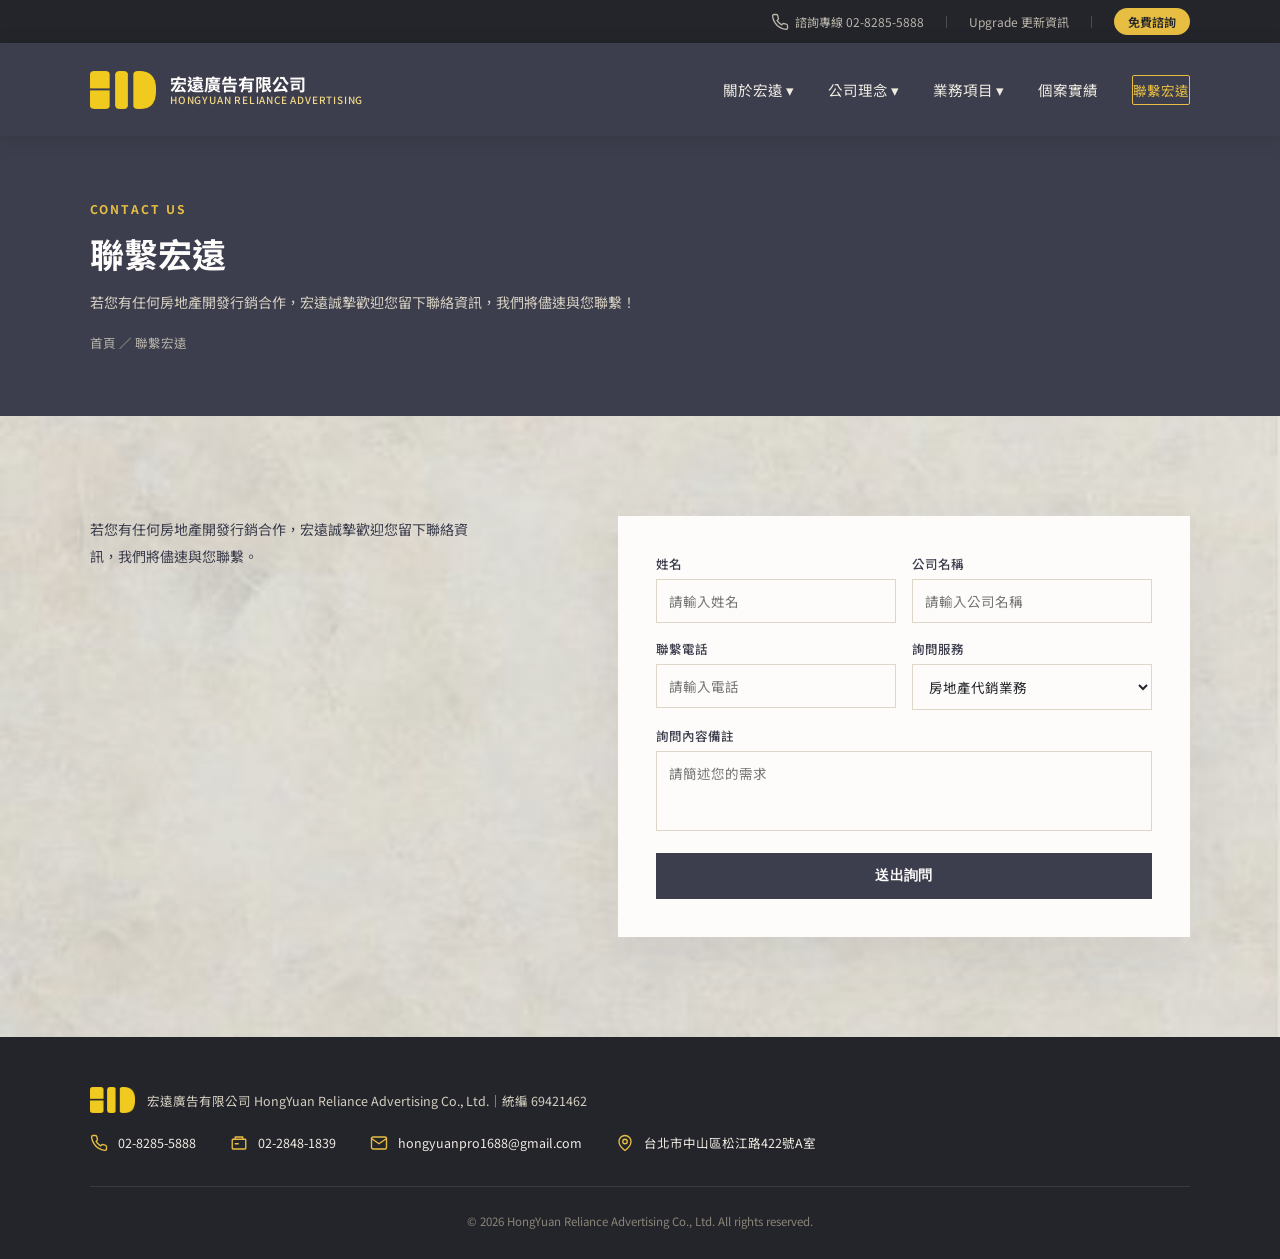
==== contact.html @ 18f9fe30 "Add files via upload" ====
<!DOCTYPE html>
<html lang="zh-Hant">
<head>
<meta charset="UTF-8">
<meta name="viewport" content="width=device-width, initial-scale=1.0">
<title>聯繫宏遠｜宏遠廣告有限公司</title>
<meta name="description" content="聯繫宏遠廣告有限公司，房地產代銷與包租代管業務洽詢。">
<link rel="stylesheet" href="css/style.css">
</head>
<body>
<div class="utilitybar">
  <div class="wrap">
    <a href="tel:0282855888">
      <svg class="icon" viewBox="0 0 24 24"><path d="M22 16.92v3a2 2 0 0 1-2.18 2 19.79 19.79 0 0 1-8.63-3.07 19.5 19.5 0 0 1-6-6 19.79 19.79 0 0 1-3.07-8.67A2 2 0 0 1 4.11 2h3a2 2 0 0 1 2 1.72c.127.96.361 1.903.7 2.81a2 2 0 0 1-.45 2.11L8.09 9.91a16 16 0 0 0 6 6l1.27-1.27a2 2 0 0 1 2.11-.45c.907.339 1.85.573 2.81.7A2 2 0 0 1 22 16.92z"/></svg>
      諮詢專線 02-8285-5888
    </a>
    <span class="sep"></span>
    <a href="index.html#news">Upgrade 更新資訊</a>
    <span class="sep"></span>
    <a href="contact.html" class="cta">免費諮詢</a>
  </div>
</div>

<header>
  <nav class="wrap">
    <a href="index.html" class="brand">
      <img src="images/logo.png" alt="宏遠廣告 LOGO">
      <div class="brand-text">
        <span class="zh">宏遠廣告有限公司</span>
        <span class="en">HONGYUAN RELIANCE ADVERTISING</span>
      </div>
    </a>
    <button class="mobile-toggle" aria-label="開啟選單">☰</button>
    <div class="navlinks">
      <div class="navitem">
        <span>關於宏遠 ▾</span>
        <div class="dropdown">
          <a href="index.html#brand-intro">品牌介紹</a>
          <a href="index.html#ceo-philosophy">執行長的理念</a>
        </div>
      </div>
      <div class="navitem">
        <span>公司理念 ▾</span>
        <div class="dropdown">
          <a href="index.html#philosophy">核心理念</a>
          <a href="index.html#services">業務項目</a>
        </div>
      </div>
      <div class="navitem">
        <span>業務項目 ▾</span>
        <div class="dropdown">
          <a href="presale.html">房地產代銷服務<span class="sub">素地規劃／結構體預售／完工成屋</span></a>
          <a href="rental.html">房地產包租代管服務<span class="sub">包租代管／代租代管</span></a>
        </div>
      </div>
      <a href="projects.html" class="">個案實績</a>
      <a href="contact.html" class="btn-ghost">聯繫宏遠</a>
    </div>
  </nav>
</header>

<section class="page-hero">
  <div class="wrap">
    <span class="eyebrow">CONTACT US</span>
    <h1>聯繫宏遠</h1>
    <p>若您有任何房地產開發行銷合作，宏遠誠摯歡迎您留下聯絡資訊，我們將儘速與您聯繫！</p>
    <div class="breadcrumb"><a href="index.html">首頁</a> ／ 聯繫宏遠</div>
  </div>
</section>

<section class="contact" id="contact">
  <div class="wrap">
    <div class="contact-grid">
      <div class="contact-info">
        
        <p>若您有任何房地產開發行銷合作，宏遠誠摯歡迎您留下聯絡資訊，我們將儘速與您聯繫。</p>
      </div>
      <form class="contact-form">
        <div class="form-row">
          <div class="field"><label>姓名</label><input type="text" name="name" placeholder="請輸入姓名"></div>
          <div class="field"><label>公司名稱</label><input type="text" name="company" placeholder="請輸入公司名稱"></div>
        </div>
        <div class="form-row">
          <div class="field"><label>聯繫電話</label><input type="text" name="phone" placeholder="請輸入電話"></div>
          <div class="field"><label>詢問服務</label>
            <select name="service">
              <option value="代銷" selected>房地產代銷業務</option>
              <option value="包租" >房地產包租、代管相關業務</option>
            </select>
          </div>
        </div>
        <div class="form-row">
          <div class="field full"><label>詢問內容備註</label><textarea name="note" placeholder="請簡述您的需求"></textarea></div>
        </div>
        <button type="submit" class="submit">送出詢問</button>
        <div class="form-msg"></div>
      </form>
    </div>
  </div>
</section>

<footer>
  <div class="wrap">
    <div class="footer-top">
      <div class="footer-brand">
        <img src="images/logo.png" alt="宏遠廣告">
        <span>宏遠廣告有限公司 HongYuan Reliance Advertising Co., Ltd.｜統編 69421462</span>
      </div>
      <div class="footer-icons">
        <div class="footer-icon">
          <svg class="icon" viewBox="0 0 24 24"><path d="M22 16.92v3a2 2 0 0 1-2.18 2 19.79 19.79 0 0 1-8.63-3.07 19.5 19.5 0 0 1-6-6 19.79 19.79 0 0 1-3.07-8.67A2 2 0 0 1 4.11 2h3a2 2 0 0 1 2 1.72c.127.96.361 1.903.7 2.81a2 2 0 0 1-.45 2.11L8.09 9.91a16 16 0 0 0 6 6l1.27-1.27a2 2 0 0 1 2.11-.45c.907.339 1.85.573 2.81.7A2 2 0 0 1 22 16.92z"/></svg>
          02-8285-5888
        </div>
        <div class="footer-icon">
          <svg class="icon" viewBox="0 0 24 24"><rect x="3" y="7" width="18" height="13" rx="1"/><path d="M7 7V4h10v3"/><path d="M7 13h4"/></svg>
          02-2848-1839
        </div>
        <div class="footer-icon">
          <svg class="icon" viewBox="0 0 24 24"><rect x="2" y="4" width="20" height="16" rx="2"/><path d="m22 6-10 7L2 6"/></svg>
          hongyuanpro1688@gmail.com
        </div>
        <div class="footer-icon">
          <svg class="icon" viewBox="0 0 24 24"><path d="M20 10c0 6-8 12-8 12s-8-6-8-12a8 8 0 0 1 16 0Z"/><circle cx="12" cy="10" r="3"/></svg>
          台北市中山區松江路422號A室
        </div>
      </div>
    </div>
    <div class="footer-bottom">© 2026 HongYuan Reliance Advertising Co., Ltd. All rights reserved.</div>
  </div>
</footer>

<script src="js/main.js"></script>
</body>
</html>
---- css/style.css ----
@import url('https://fonts.googleapis.com/css2?family=Noto+Sans+TC:wght@300;400;500;700;900&display=swap');

:root{
  --navy:#3C3E4D;
  --navy-deep:#24252B;
  --gold:#E7BE42;
  --gold-soft:#F2D888;
  --beige:#D5CFC1;
  --beige-light:#EFEBE2;
  --white:#FDFCFA;
  --stone:#8A8578;
}
*{box-sizing:border-box;margin:0;padding:0;}
html{scroll-behavior:smooth;}
section[id]{scroll-margin-top:110px;}
body{font-family:'Noto Sans TC','Noto Sans',sans-serif;color:var(--navy-deep);background:var(--white);-webkit-font-smoothing:antialiased;}
.eyebrow{font-family:'Noto Sans TC',sans-serif;letter-spacing:0.18em;text-transform:uppercase;font-size:12px;color:var(--gold);font-weight:700;}
h1,h2,h3{font-family:'Noto Sans TC',sans-serif;font-weight:700;}
a{text-decoration:none;color:inherit;}
img{max-width:100%;display:block;}
.wrap{max-width:1180px;margin:0 auto;padding:0 40px;}
svg.icon{width:18px;height:18px;stroke:currentColor;fill:none;stroke-width:1.8;stroke-linecap:round;stroke-linejoin:round;flex-shrink:0;}

/* ---- utility toolbar ---- */
.utilitybar{background:var(--navy-deep);}
.utilitybar .wrap{display:flex;justify-content:flex-end;align-items:center;gap:22px;padding:8px 40px;font-size:12px;color:var(--beige);}
.utilitybar a{display:flex;align-items:center;gap:6px;opacity:.85;transition:opacity .2s,color .2s;}
.utilitybar a:hover{opacity:1;color:var(--gold);}
.utilitybar .sep{width:1px;height:12px;background:rgba(255,255,255,0.18);}
.utilitybar .cta{background:var(--gold);color:var(--navy-deep);padding:5px 14px;border-radius:100px;font-weight:600;opacity:1;}
.utilitybar .cta:hover{background:var(--gold-soft);}

/* ---- nav ---- */
header{background:var(--navy);position:sticky;top:0;z-index:50;box-shadow:0 2px 18px rgba(0,0,0,0.12);}
nav.wrap{display:flex;align-items:center;justify-content:space-between;padding-top:14px;padding-bottom:14px;}
.brand{display:flex;align-items:center;gap:14px;}
.brand img{height:38px;width:auto;}
.brand-text{display:flex;flex-direction:column;line-height:1.25;}
.brand-text .zh{font-family:'Noto Sans TC',sans-serif;font-size:17px;font-weight:700;color:var(--white);}
.brand-text .en{font-family:'Noto Sans TC',sans-serif;font-size:10px;letter-spacing:0.08em;color:var(--gold-soft);font-weight:500;}
.navlinks{display:flex;align-items:center;gap:34px;}
.navlinks>a{color:var(--beige-light);font-size:14.5px;font-weight:400;padding:4px 0;transition:color .2s;}
.navlinks>a:hover,.navlinks>a.active{color:var(--gold);}
.navitem{position:relative;}
.navitem>span{color:var(--beige-light);font-size:14.5px;cursor:default;display:flex;align-items:center;gap:5px;padding:22px 0;}
.navitem:hover>span{color:var(--gold);}
.navitem:hover .dropdown{opacity:1;visibility:visible;transform:translateX(-50%) translateY(0);}
.dropdown{
  position:absolute;top:100%;left:50%;transform:translateX(-50%) translateY(6px);
  background:var(--white);box-shadow:0 20px 40px rgba(0,0,0,0.18);min-width:220px;
  opacity:0;visibility:hidden;transition:all .2s;padding:10px;z-index:60;
}
.dropdown a{display:block;padding:12px 14px;font-size:13.5px;color:var(--navy-deep);border-radius:2px;}
.dropdown a:hover{background:var(--beige-light);color:var(--navy);}
.dropdown a .sub{display:block;font-size:11px;color:var(--stone);margin-top:2px;}
.btn-ghost{border:1px solid var(--gold);color:var(--gold)!important;padding:8px 20px;border-radius:2px;font-size:13.5px!important;}
.btn-ghost:hover{background:var(--gold);color:var(--navy-deep)!important;}
.mobile-toggle{display:none;background:none;border:none;color:var(--white);font-size:26px;cursor:pointer;}

/* ---- page hero (for inner pages) ---- */
.page-hero{background:var(--navy);padding:64px 0;position:relative;overflow:hidden;}
.page-hero .wrap{position:relative;z-index:2;}
.page-hero .eyebrow{margin-bottom:12px;display:block;}
.page-hero h1{color:var(--white);font-size:34px;}
.page-hero p{color:var(--beige);font-size:14px;margin-top:12px;max-width:560px;line-height:1.8;}
.breadcrumb{font-size:12.5px;color:var(--beige);margin-top:18px;opacity:.8;}
.breadcrumb a:hover{color:var(--gold);}

/* ---- hero (home) ---- */
.hero{
  position:relative;overflow:hidden;padding:100px 0 130px;
  background:
    linear-gradient(100deg, rgba(20,21,26,0.72) 0%, rgba(24,25,31,0.58) 30%, rgba(36,37,46,0.3) 62%, rgba(36,37,46,0.12) 100%),
    url('../images/hero-building.jpg') center 38%/cover no-repeat;
}
.hero h1{text-shadow:0 2px 12px rgba(0,0,0,0.55);}
.hero p{text-shadow:0 1px 8px rgba(0,0,0,0.6);}
.hero .hero-eyebrow{text-shadow:0 1px 6px rgba(0,0,0,0.5);}
.hero .wrap{position:relative;z-index:2;}
.hero h1{font-size:52px;line-height:1.35;color:var(--white);margin:22px 0 20px;font-weight:900;max-width:620px;}
.hero h1 em{color:var(--gold);font-style:normal;}
.hero p{color:var(--beige);font-size:15.5px;line-height:1.9;max-width:520px;margin-bottom:38px;}
.hero-ctas{display:flex;gap:16px;flex-wrap:wrap;}
.btn-solid{background:var(--gold);color:var(--navy-deep);font-weight:600;padding:14px 30px;font-size:14.5px;border-radius:2px;transition:transform .2s, box-shadow .2s;display:inline-block;border:none;cursor:pointer;}
.btn-solid:hover{transform:translateY(-2px);box-shadow:0 10px 24px rgba(231,190,66,0.28);}
.btn-outline{border:1px solid rgba(253,252,250,0.4);color:var(--white);padding:14px 30px;font-size:14.5px;border-radius:2px;display:inline-block;}
.btn-outline:hover{border-color:var(--gold);color:var(--gold);}

/* ---- section head ---- */
.section-head{max-width:640px;margin-bottom:56px;}
.section-head .eyebrow{margin-bottom:14px;display:block;}
.section-head h2{font-size:32px;color:var(--navy-deep);font-weight:700;}

/* ---- 品牌介紹 bridge diagram ---- */
.brand-intro{
  padding:100px 0 80px;
  background:
    linear-gradient(rgba(253,252,250,0.55), rgba(253,252,250,0.6)),
    url('../images/marble-brand.jpg') center/cover repeat;
}
.bridge{display:grid;grid-template-columns:1fr auto 1.3fr auto 1fr;gap:0;align-items:stretch;margin-top:20px;}
.bridge-col{padding:32px 26px;text-align:center;}
.bridge-col.owner{background:var(--beige-light);}
.bridge-col.consumer{background:var(--beige-light);}
.bridge-col.center{background:var(--navy);color:var(--white);position:relative;padding:40px 30px;}
.bridge-col h3{font-size:16px;margin-bottom:4px;}
.bridge-col.center h3{color:var(--gold);font-size:20px;margin-bottom:6px;}
.bridge-col .en{font-family:'Noto Sans TC',sans-serif;font-size:10px;letter-spacing:.12em;color:var(--stone);text-transform:uppercase;font-weight:500;}
.bridge-col.center .en{color:var(--gold-soft);}
.bridge-steps{list-style:none;margin-top:22px;display:flex;flex-direction:column;gap:10px;}
.bridge-steps li{font-size:12.5px;color:var(--navy);background:var(--white);padding:8px 10px;border:1px solid #E4DFD1;}
.bridge-col.center .bridge-steps li{background:rgba(255,255,255,0.06);border:1px solid rgba(255,255,255,0.14);color:var(--beige-light);}
.bridge-arrow{display:flex;align-items:center;justify-content:center;width:44px;color:var(--gold);font-size:20px;background:transparent;}

/* ---- philosophy ---- */
.philosophy{
  position:relative;overflow:hidden;padding:90px 0;
  background:
    linear-gradient(rgba(239,235,226,0.55), rgba(239,235,226,0.6)),
    url('../images/marble-brand.jpg') center/cover repeat;
}
.philo-compass-accent{
  position:absolute;top:-40px;right:-40px;width:560px;height:400px;z-index:0;
  background-image:url('../images/philo-compass.jpg');
  background-size:cover;background-position:center;
  -webkit-mask-image:radial-gradient(ellipse 62% 62% at 68% 42%, black 0%, black 35%, transparent 72%);
  mask-image:radial-gradient(ellipse 62% 62% at 68% 42%, black 0%, black 35%, transparent 72%);
  pointer-events:none;
}
.philosophy .wrap{position:relative;z-index:1;}

/* ---- 執行長的理念 ---- */
.ceo-philosophy{
  padding:100px 0;
  background:
    linear-gradient(rgba(253,252,250,0.4), rgba(253,252,250,0.45)),
    url('../images/marble-brand.jpg') center/cover repeat;
}
.ceo-grid{display:grid;grid-template-columns:0.9fr 1.1fr;gap:60px;align-items:start;}
.ceo-title{border-left:3px solid var(--gold);padding-left:28px;}
.ceo-title .eyebrow{margin-bottom:14px;display:block;}
.ceo-title h2{font-size:28px;color:var(--navy-deep);margin-bottom:20px;}
.ceo-motto{font-size:24px;font-weight:700;color:var(--navy-deep);line-height:1.6;}
.ceo-body p{font-size:15px;line-height:2.2;color:#4A473E;text-shadow:0 1px 3px rgba(255,255,255,0.7);}
.philo-grid{display:grid;grid-template-columns:repeat(5,1fr);gap:0;border-top:1px solid #DED7C8;}
.philo-item{padding:34px 22px 0;border-right:1px solid #DED7C8;}
.philo-item:last-child{border-right:none;}
.philo-item h4{font-size:15.5px;color:var(--navy-deep);margin-bottom:12px;line-height:1.5;font-weight:700;}
.philo-item p{font-size:12.5px;color:#5A564C;line-height:1.8;text-shadow:0 1px 3px rgba(255,255,255,0.75);}

/* ---- 業務項目 services ---- */
.services{
  padding:100px 0;
  background:
    linear-gradient(rgba(253,252,250,0.5), rgba(253,252,250,0.55)),
    url('../images/marble-services.jpg') center/cover repeat;
}
.service-primary-head{margin-bottom:40px;}
.service-primary-head .service-num{font-family:'Noto Sans TC',sans-serif;font-size:12px;color:var(--gold);letter-spacing:.15em;margin-bottom:14px;display:block;font-weight:700;}
.service-primary-head h3{font-size:26px;color:var(--navy-deep);margin-bottom:12px;}
.service-primary-head p{font-size:14px;line-height:1.9;color:var(--stone);max-width:640px;}
.service-icon-grid{
  display:grid;grid-template-columns:repeat(4,1fr);gap:0;margin-bottom:44px;
  box-shadow:
    inset 1px 0 0 rgba(255,255,255,0.8),
    inset 0 1px 0 rgba(255,255,255,0.8),
    inset -1px 0 0 rgba(60,62,77,0.16),
    inset 0 -1px 0 rgba(60,62,77,0.16);
}
.service-icon-item{
  padding:34px 26px;transition:background .2s;position:relative;
  box-shadow:
    inset -1px 0 0 rgba(60,62,77,0.16),
    inset -2px 0 0 rgba(255,255,255,0.7),
    inset 0 -1px 0 rgba(60,62,77,0.16),
    inset 0 -2px 0 rgba(255,255,255,0.7);
}
.service-icon-item:hover{background:var(--beige-light);}
.service-icon-item .icon-wrap{width:44px;height:44px;border-radius:50%;background:var(--navy);display:flex;align-items:center;justify-content:center;margin-bottom:18px;}
.service-icon-item .icon-wrap svg{width:20px;height:20px;stroke:var(--gold);}
.service-icon-item h4{font-size:15px;color:var(--navy-deep);font-weight:700;margin-bottom:8px;}
.service-icon-item p{font-size:12.5px;color:var(--stone);line-height:1.7;}
.service-sub-banner{
  display:flex;align-items:center;justify-content:space-between;gap:20px;flex-wrap:wrap;
  background:var(--beige-light);padding:22px 30px;border-left:3px solid var(--gold);
}
.service-sub-banner .sub-left{display:flex;align-items:center;gap:16px;}
.service-sub-banner .icon-wrap-sm{width:36px;height:36px;border-radius:50%;background:var(--white);display:flex;align-items:center;justify-content:center;flex-shrink:0;}
.service-sub-banner .icon-wrap-sm svg{width:17px;height:17px;stroke:var(--navy);}
.service-sub-banner .sub-text .label{font-size:11px;color:var(--stone);letter-spacing:.05em;}
.service-sub-banner .sub-text h4{font-size:15.5px;color:var(--navy-deep);margin-top:2px;}
.service-sub-banner .sub-text p{font-size:12.5px;color:var(--stone);margin-top:2px;}
.service-sub-banner .sub-link{font-size:13px;color:var(--navy);font-weight:600;white-space:nowrap;}
.service-sub-banner .sub-link:hover{color:var(--gold);}

/* ---- service detail page (代銷 / 包租代管) ---- */
.detail-block{padding:90px 0;border-bottom:1px solid #EFEBE2;}
.detail-block:last-of-type{border-bottom:none;}
.detail-block .wrap{display:grid;grid-template-columns:0.9fr 1.1fr;gap:60px;align-items:start;}
.detail-block h2{font-size:26px;margin-bottom:16px;}
.detail-block p{font-size:14.5px;line-height:2;color:var(--stone);margin-bottom:18px;}
.detail-list{list-style:none;display:flex;flex-direction:column;gap:14px;}
.detail-list li{display:flex;gap:14px;align-items:flex-start;font-size:14px;color:var(--navy-deep);background:var(--beige-light);padding:16px 18px;}
.detail-list li .num{font-family:'Noto Sans TC',sans-serif;color:var(--gold);font-weight:700;font-size:13px;flex-shrink:0;}
.detail-block.alt{background:var(--beige-light);}

/* ---- bio band ---- */
.bio{
  color:var(--white);padding:90px 0;
  background:
    linear-gradient(rgba(30,38,26,0.16), rgba(30,38,26,0.22)),
    url('../images/about-park.jpg') center 55%/cover no-repeat;
}
.bio .text-panel{
  background:rgba(20,24,18,0.6);
  padding:36px 44px;
  border-radius:4px;
  display:inline-block;
}
.bio p{text-shadow:none;}
.bio .eyebrow{text-shadow:none;}
.bio .wrap{max-width:880px;text-align:center;}
.bio .eyebrow{color:var(--gold-soft);justify-content:center;display:block;margin-bottom:20px;}
.bio p{font-size:16.5px;line-height:2.1;font-weight:600;color:var(--white);}

/* ---- 包租代管：實際案例 / 客戶回饋 (placeholder) ---- */
.rental-cases{padding:90px 0;background:var(--white);}
.placeholder-tag{
  display:inline-block;font-size:11px;color:var(--stone);background:var(--beige-light);
  padding:3px 10px;border-radius:100px;margin-bottom:14px;
}
.case-study-grid{display:grid;grid-template-columns:repeat(3,1fr);gap:26px;}
.case-study-card{border:1px dashed #D8D2C2;background:var(--beige-light);padding:28px 26px;}
.case-study-card h4{font-size:15px;color:var(--navy-deep);margin-bottom:14px;}
.case-study-card .row{display:flex;justify-content:space-between;font-size:13px;padding:8px 0;border-bottom:1px solid #E4DFD1;color:var(--stone);}
.case-study-card .row:last-child{border-bottom:none;}
.case-study-card .row .value{color:var(--navy);font-weight:600;}

.rental-testimonials{padding:90px 0;background:var(--beige-light);}
.testimonial-grid{display:grid;grid-template-columns:repeat(3,1fr);gap:26px;}
.testimonial-card{border:1px dashed #D8D2C2;background:var(--white);padding:30px 26px;position:relative;}
.testimonial-card .quote-mark{font-family:'Noto Serif TC',serif;font-size:40px;color:var(--gold);line-height:1;margin-bottom:10px;display:block;}
.testimonial-card p{font-size:13.5px;color:var(--stone);line-height:1.9;margin-bottom:18px;min-height:80px;}
.testimonial-card .who{font-size:13px;color:var(--navy-deep);font-weight:700;border-top:1px solid #EAE6DC;padding-top:14px;}

/* ---- portfolio ---- */
.portfolio{padding:100px 0;background:var(--white);}
.portfolio .section-head{display:flex;justify-content:space-between;align-items:flex-end;max-width:100%;flex-wrap:wrap;gap:20px;}
.portfolio .section-head p.note{font-size:12.5px;color:var(--stone);max-width:300px;line-height:1.7;}
.case-grid{display:grid;grid-template-columns:repeat(3,1fr);gap:26px;}
.case-card{background:var(--white);border:1px solid #EAE6DC;overflow:hidden;transition:box-shadow .25s, transform .25s;display:block;}
.case-card:hover{box-shadow:0 20px 40px rgba(60,62,77,0.12);transform:translateY(-4px);}
.case-thumb{height:180px;position:relative;overflow:hidden;background:var(--navy);}
.case-thumb img{width:100%;height:100%;object-fit:cover;display:block;}
.case-status{position:absolute;top:14px;left:14px;background:var(--gold);color:var(--navy-deep);font-size:11px;font-weight:600;padding:4px 10px;border-radius:2px;z-index:2;}
.case-body{padding:20px 22px 24px;}
.case-body .idx{font-family:'Noto Sans TC',sans-serif;font-size:11px;color:var(--gold);letter-spacing:.1em;font-weight:700;}
.case-body h4{font-size:16.5px;margin:8px 0 6px;color:var(--navy-deep);font-weight:700;}
.case-body .loc{font-size:12.5px;color:var(--stone);}
.case-body .meta{font-size:12px;color:var(--stone);margin-top:4px;}

/* ---- project detail page ---- */
.project-detail{padding:70px 0 100px;}
.project-detail .gallery{display:grid;grid-template-columns:2fr 1fr;gap:14px;margin-bottom:40px;}
.project-detail .gallery img{width:100%;height:100%;object-fit:cover;}
.project-detail .gallery .side{display:flex;flex-direction:column;gap:14px;}
.project-detail .gallery .side img{height:calc(50% - 7px);}
.project-info{display:grid;grid-template-columns:2fr 1fr;gap:50px;}
.project-info h1{font-size:30px;margin-bottom:10px;}
.project-info .loc{color:var(--stone);font-size:14px;margin-bottom:24px;}
.project-info p{font-size:14.5px;line-height:2;color:var(--stone);}
.project-facts{background:var(--beige-light);padding:28px;height:fit-content;}
.project-facts .row{display:flex;justify-content:space-between;padding:12px 0;border-bottom:1px solid #DED7C8;font-size:13.5px;}
.project-facts .row:last-child{border-bottom:none;}
.project-facts .row .label{color:var(--stone);}
.project-facts .row .value{color:var(--navy-deep);font-weight:600;}
.project-facts .cta{display:block;text-align:center;background:var(--navy);color:var(--white);padding:14px;margin-top:18px;font-weight:600;font-size:13.5px;}
.project-facts .cta:hover{background:var(--navy-deep);}

/* ---- contact ---- */
.contact{
  padding:100px 0;
  background:
    linear-gradient(rgba(213,207,193,0.55), rgba(213,207,193,0.6)),
    url('../images/marble-brand.jpg') center/cover repeat;
}
.contact-grid{display:grid;grid-template-columns:0.9fr 1.1fr;gap:60px;}
.contact-info h2{font-size:30px;color:var(--navy-deep);margin-bottom:18px;}
.contact-info p{font-size:14px;color:var(--navy);line-height:1.9;margin-bottom:32px;max-width:400px;}
.contact-form{background:var(--white);padding:38px;box-shadow:0 20px 50px rgba(60,62,77,0.08);}
.form-row{display:grid;grid-template-columns:1fr 1fr;gap:16px;margin-bottom:16px;}
.field{display:flex;flex-direction:column;gap:6px;}
.field.full{grid-column:1/-1;}
.field label{font-size:12.5px;color:var(--navy);font-weight:500;}
.field input, .field select, .field textarea{border:1px solid #DED7C8;padding:11px 12px;font-size:13.5px;font-family:inherit;color:var(--navy-deep);background:var(--white);width:100%;}
.field textarea{resize:none;height:80px;}
.contact-form .submit{width:100%;margin-top:6px;background:var(--navy);color:var(--white);padding:14px;font-size:14px;font-weight:600;border:none;letter-spacing:.03em;cursor:pointer;}
.contact-form .submit:hover{background:var(--navy-deep);}
.form-msg{margin-top:14px;font-size:13px;padding:12px 14px;display:none;}
.form-msg.show{display:block;}
.form-msg.success{background:#E9F3EA;color:#2E6B33;}
.form-msg.error{background:#FBEAEA;color:#A23A3A;}

/* ---- footer ---- */
footer{background:var(--navy-deep);color:var(--beige);padding:50px 0 30px;}
.footer-top{display:flex;justify-content:space-between;align-items:center;flex-wrap:wrap;gap:20px;padding-bottom:34px;border-bottom:1px solid rgba(255,255,255,0.1);margin-bottom:26px;}
.footer-brand{display:flex;align-items:center;gap:12px;}
.footer-brand img{height:26px;}
.footer-brand span{font-size:12.5px;color:var(--beige);}
.footer-icons{display:flex;gap:34px;flex-wrap:wrap;}
.footer-icon{display:flex;align-items:center;gap:10px;font-size:12.5px;color:var(--beige-light);}
.footer-icon svg{color:var(--gold);}
.footer-bottom{text-align:center;font-size:11.5px;color:var(--stone);}

@media(max-width:900px){
  .contact-grid,.case-grid,.bridge,.detail-block .wrap,.project-info,.project-detail .gallery,.ceo-grid{grid-template-columns:1fr;}
  .service-icon-grid{grid-template-columns:1fr 1fr;}
  .service-sub-banner{align-items:flex-start;}
  .bridge-arrow{transform:rotate(90deg);padding:10px 0;width:auto;}
  .philo-grid{grid-template-columns:repeat(2,1fr);}
  .philo-item{border-right:none;border-bottom:1px solid #DED7C8;padding-bottom:24px;margin-bottom:10px;}
  .hero h1{font-size:36px;}
  .navlinks{position:fixed;top:0;right:-320px;width:300px;height:100vh;background:var(--navy-deep);flex-direction:column;align-items:flex-start;padding:90px 30px;gap:26px;transition:right .3s;z-index:80;}
  .navlinks.open{right:0;}
  .navitem{width:100%;}
  .navitem>span{padding:0;}
  .dropdown{position:static;transform:none;opacity:1;visibility:visible;box-shadow:none;background:transparent;padding:14px 0 0 10px;display:none;}
  .navitem.open .dropdown{display:block;}
  .mobile-toggle{display:block;}
  .utilitybar .wrap{justify-content:center;flex-wrap:wrap;padding:8px 20px;}
  .project-detail .gallery{display:flex;flex-direction:column;}
  .hero-skyline{width:75%;opacity:0.5;}
}
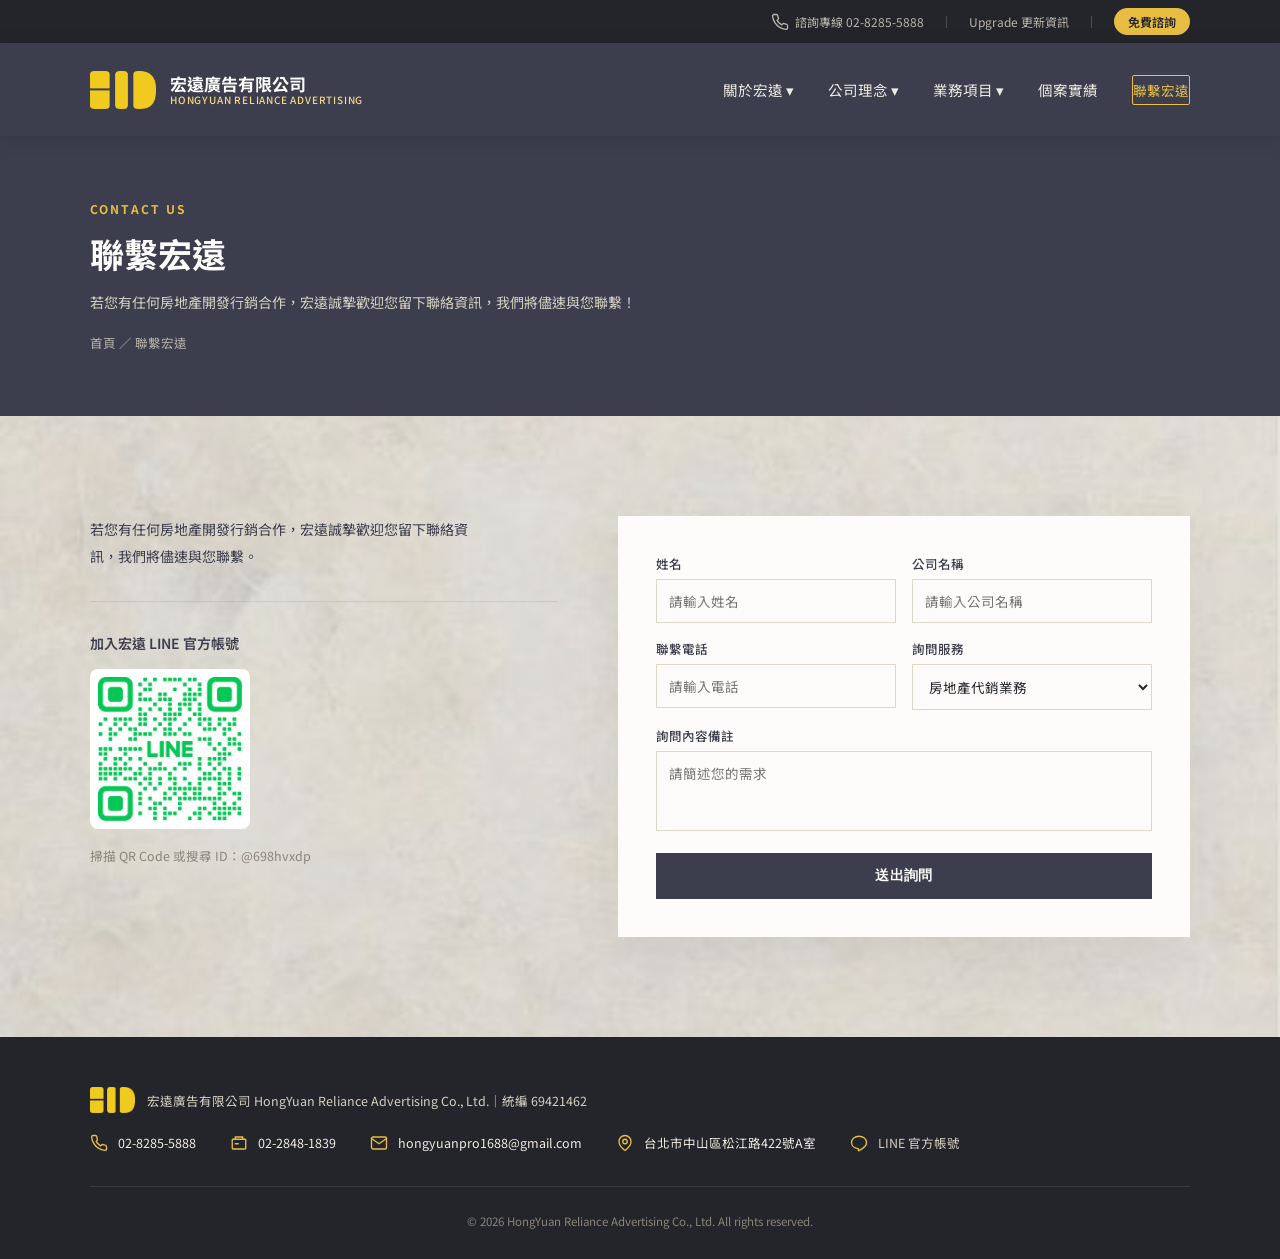
==== commit 9b83fdba: "Add files via upload" ====
--- a/contact.html
+++ b/contact.html
@@ -74,6 +74,13 @@
       <div class="contact-info">
         
         <p>若您有任何房地產開發行銷合作，宏遠誠摯歡迎您留下聯絡資訊，我們將儘速與您聯繫。</p>
+        <div class="line-qr-block" style="margin-top:32px;padding-top:28px;border-top:1px solid rgba(0,0,0,0.08);">
+          <p style="font-weight:600;margin-bottom:12px;">加入宏遠 LINE 官方帳號</p>
+          <a href="https://line.me/R/ti/p/@698hvxdp" target="_blank" rel="noopener" style="display:inline-block;">
+            <img src="images/line-qrcode.png" alt="宏遠廣告 LINE 官方帳號 QR Code" style="width:160px;height:160px;border-radius:8px;">
+          </a>
+          <p style="font-size:12.5px;color:var(--stone);margin-top:10px;">掃描 QR Code 或搜尋 ID：@698hvxdp</p>
+        </div>
       </div>
       <form class="contact-form">
         <div class="form-row">
@@ -123,6 +130,10 @@
           <svg class="icon" viewBox="0 0 24 24"><path d="M20 10c0 6-8 12-8 12s-8-6-8-12a8 8 0 0 1 16 0Z"/><circle cx="12" cy="10" r="3"/></svg>
           台北市中山區松江路422號A室
         </div>
+        <a class="footer-icon footer-icon-line" href="https://line.me/R/ti/p/@698hvxdp" target="_blank" rel="noopener" style="text-decoration:none;color:inherit;cursor:pointer;">
+          <svg class="icon" viewBox="0 0 24 24"><path d="M12 3C6.48 3 2 6.69 2 11.25c0 4.1 3.58 7.53 8.42 8.16.33.07.78.22.89.5.1.26.07.66.03.92l-.14.86c-.04.26-.2 1 .88.55 1.08-.46 5.82-3.43 7.94-5.87C21.4 14.7 22 13.05 22 11.25 22 6.69 17.52 3 12 3Z"/></svg>
+          LINE 官方帳號
+        </a>
       </div>
     </div>
     <div class="footer-bottom">© 2026 HongYuan Reliance Advertising Co., Ltd. All rights reserved.</div>
--- a/css/style.css
+++ b/css/style.css
@@ -265,6 +265,7 @@
 .project-detail .gallery img{width:100%;height:100%;object-fit:cover;}
 .project-detail .gallery .side{display:flex;flex-direction:column;gap:14px;}
 .project-detail .gallery .side img{height:calc(50% - 7px);}
+.project-detail .gallery img.single{grid-column:1/-1;max-height:520px;}
 .project-info{display:grid;grid-template-columns:2fr 1fr;gap:50px;}
 .project-info h1{font-size:30px;margin-bottom:10px;}
 .project-info .loc{color:var(--stone);font-size:14px;margin-bottom:24px;}
